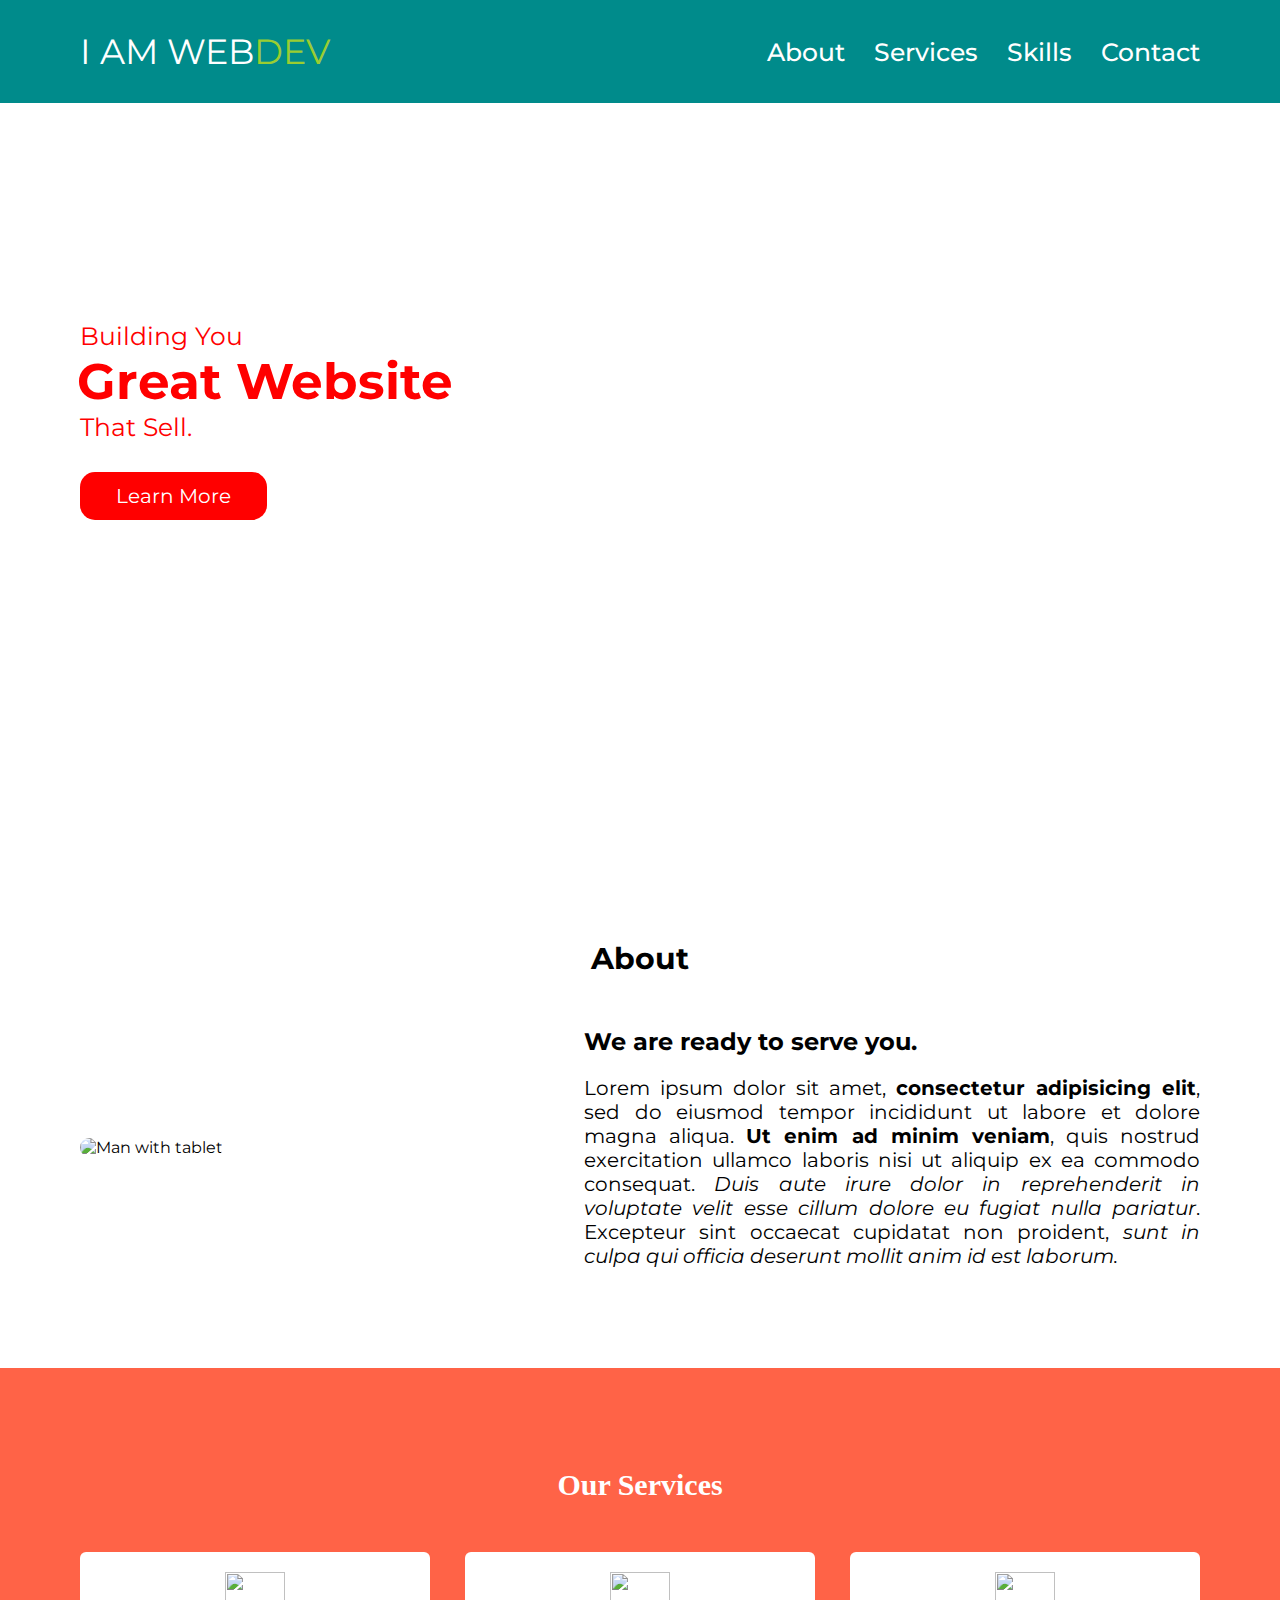
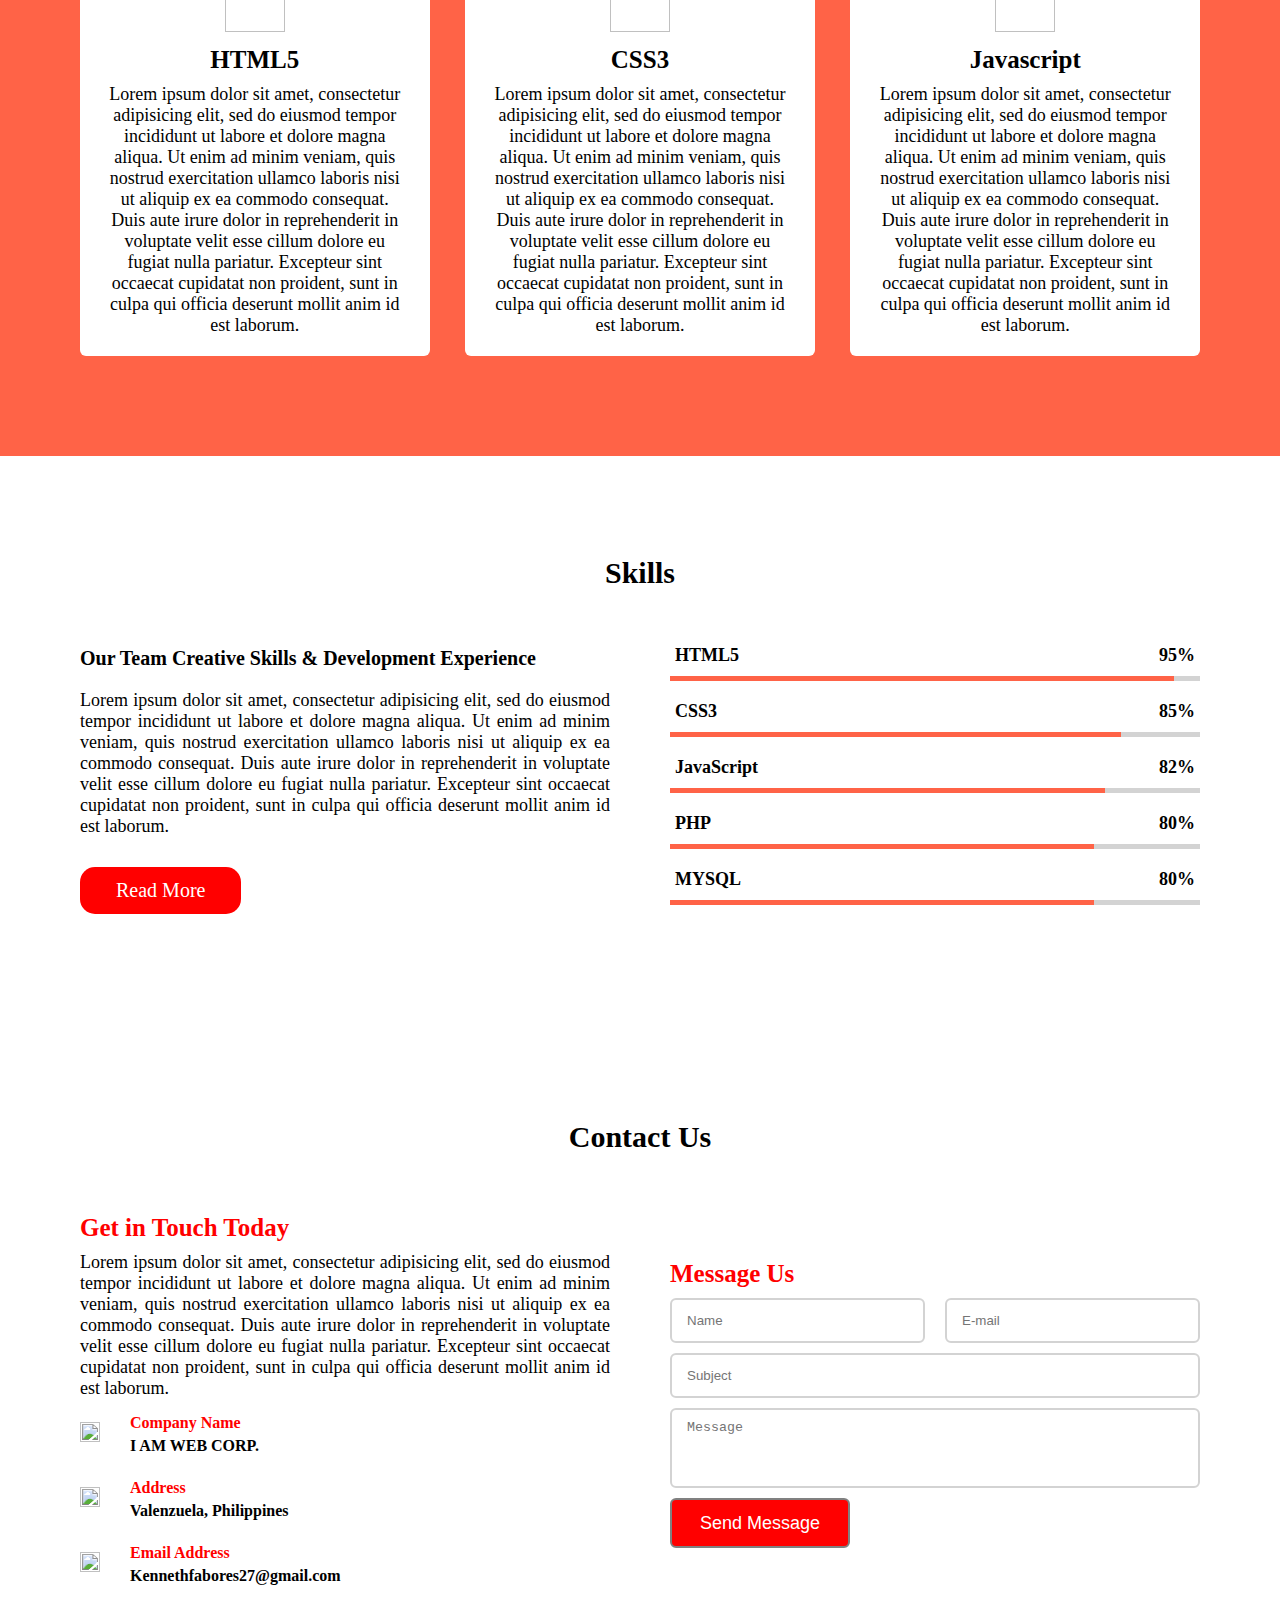
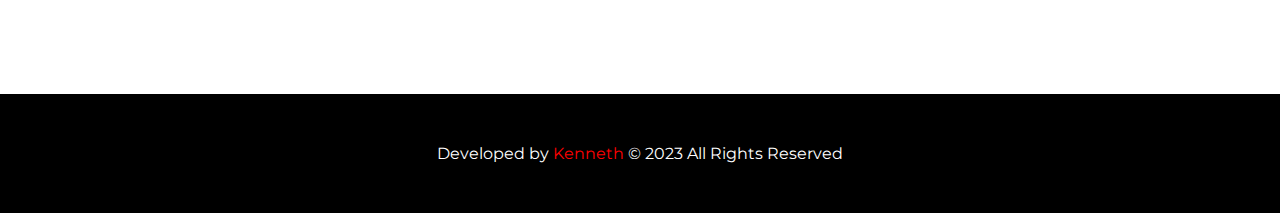
==== index.html @ 75ac0e03 "Rename sample.html to index.html" ====
<!DOCTYPE html>
<html lang="en">
<head>
	<meta charset="utf-8">
	<script src="D:\Kenneth Fabores\Training School\Computer Learn Today\Web Developer\Sample Program\Sample\Practice\jquery-3.6.4"></script>
	<meta name="viewport" content="width=device-width, initial-scale=1">
	<link rel="stylesheet" type="text/css" href="Sample.css">
	<script src="D:\Kenneth Fabores\Training School\Computer Learn Today\Web Developer\Sample Program\Sample\js\jquery3.6.4.js"></script>
	<title>Kenneth Fabores</title>

</head>
<body>
	<nav class="navbar">
		<div class="max-width">
			<div class="logo"><a href="#">I AM WEB<span>DEV</span></a></div>
	<ul class="menu">
		<li><a href="#About">About</a></li>
		<li><a href="#Services">Services</a></li>
		<li><a href="#Skills">Skills</a></li>
		<li><a href="#Contact">Contact</a></li>
	</ul>
		<div class="menu-btn">
			<img src="D:\Kenneth Fabores\Training School\Computer Learn Today\Web Developer\Sample Program\Sample\Images\menu-burger.png">
		</div>
	</div>
</nav>
	<!-- Home Section -->
	<section class="home" id="home">
		<div class="max-width">
			<div class="home-content">
			<div class="text-1">Building You</div>
			<div class="text-2">Great Website</div>
			<div class="text-3">That Sell.</div>
			<a href="#">Learn More</a>
			</div>
		</div>
	</section>
 <!-- About Section -->
	<section class="about" id="About">
		<div class="max-width">
 		<h1 class="title">About</h1>
 		<div class="about-content">
 			<div class="column left">
 				<img src="D:/Kenneth Fabores/Training School/Computer Learn Today/Web Developer/Sample Program/Sample/Images/profile-1.jpeg" alt="Man with tablet"></div>
 				<div class="column right">
 					<h2 class="text">We are ready to serve you.</h2>
 			<p>Lorem ipsum dolor sit amet, <strong>consectetur adipisicing elit</strong>, sed do eiusmod
 			tempor incididunt ut labore et dolore magna aliqua. <b>Ut enim ad minim veniam</b>,
 			quis nostrud exercitation ullamco laboris nisi ut aliquip ex ea commodo
 			consequat.<i> Duis aute irure dolor in reprehenderit in voluptate velit esse
 			cillum dolore eu fugiat nulla pariatur</i>. Excepteur sint occaecat cupidatat non
 			proident, <em>sunt in culpa qui officia deserunt mollit anim id est laborum.</em></p>
 			</div>
 			</div>
 			</div>
 	</section>
 <!-- Services Section -->
 	<section class="services" id="Services">
 		<div class="max-width">
 		<h2 class="title">Our Services</h2>
 		<div class="services-content">
 			<div class="card">
 				<div class="box">
 					<img src="D:/Kenneth Fabores/Training School/Computer Learn Today/Web Developer/Sample Program/Sample/Images/html5-brands.svg">
 					<div class="text">HTML5</div>
 			<p>Lorem ipsum dolor sit amet, consectetur adipisicing elit, sed do eiusmod
 			tempor incididunt ut labore et dolore magna aliqua. Ut enim ad minim veniam,
 			quis nostrud exercitation ullamco laboris nisi ut aliquip ex ea commodo
 			consequat. Duis aute irure dolor in reprehenderit in voluptate velit esse
 			cillum dolore eu fugiat nulla pariatur. Excepteur sint occaecat cupidatat non
 			proident, sunt in culpa qui officia deserunt mollit anim id est laborum.</p>
					</div>				
				</div> 	
				<div class="card">
 				<div class="box">
 					<img src="D:/Kenneth Fabores/Training School/Computer Learn Today/Web Developer/Sample Program/Sample/Images/css3-brands.svg">
 					<div class="text">CSS3</div>
 			<p>Lorem ipsum dolor sit amet, consectetur adipisicing elit, sed do eiusmod
 			tempor incididunt ut labore et dolore magna aliqua. Ut enim ad minim veniam,
 			quis nostrud exercitation ullamco laboris nisi ut aliquip ex ea commodo
 			consequat. Duis aute irure dolor in reprehenderit in voluptate velit esse
 			cillum dolore eu fugiat nulla pariatur. Excepteur sint occaecat cupidatat non
 			proident, sunt in culpa qui officia deserunt mollit anim id est laborum.</p>
					</div>				
				</div> 		
				<div class="card">
 				<div class="box">
 					<img src="D:/Kenneth Fabores/Training School/Computer Learn Today/Web Developer/Sample Program/Sample/Images/js-square-brands.svg">
 					<div class="text">Javascript</div>
 			<p>Lorem ipsum dolor sit amet, consectetur adipisicing elit, sed do eiusmod
 			tempor incididunt ut labore et dolore magna aliqua. Ut enim ad minim veniam,
 			quis nostrud exercitation ullamco laboris nisi ut aliquip ex ea commodo
 			consequat. Duis aute irure dolor in reprehenderit in voluptate velit esse
 			cillum dolore eu fugiat nulla pariatur. Excepteur sint occaecat cupidatat non
 			proident, sunt in culpa qui officia deserunt mollit anim id est laborum.</p>
					</div>				
				</div> 			
 			</div>
 		</div>
 	</section>
 <!-- Skills Section -->
 	<section class="skills" id="Skills">
 		<h2 class="title">Skills</h2>
 				<div class="max-width">
 					<div class="skills-content">
 						<div class="column left">
 							<div class="text"> Our Team Creative Skills & Development Experience
 							</div>
 						<p>Lorem ipsum dolor sit amet, consectetur adipisicing elit, sed do eiusmod
 						tempor incididunt ut labore et dolore magna aliqua. Ut enim ad minim veniam,
 						quis nostrud exercitation ullamco laboris nisi ut aliquip ex ea commodo
 						consequat. Duis aute irure dolor in reprehenderit in voluptate velit esse
 						cillum dolore eu fugiat nulla pariatur. Excepteur sint occaecat cupidatat non
 						proident, sunt in culpa qui officia deserunt mollit anim id est laborum.</p>
 						<a href="#"> Read More </a>
 						</div>
 						<div class="column right">
 						<div class="bar">
 							<div class="info">
 						<span> HTML5 </span>
 						<span> 95% </span>
 					</div>
 					<div class="line html"></div>
 				</div>
 						<div class="bar">
 							<div class="info">
 						<span> CSS3 </span>
 						<span> 85% </span>
 					</div>
 					 	<div class="line css"></div>
 				</div>
 						<div class="bar">
 							<div class="info">
 						<span> JavaScript </span>
 						<span> 82% </span>
 					</div>
 						<div class="line js"></div>
 				</div>
 						<div class="bar">
 							<div class="info">
 						<span> PHP </span>
 						<span> 80% </span>
 					</div>
 					 	<div class="line php"></div>
 				</div>
 						<div class="bar">
 							<div class="info">
 						<span> MYSQL </span>
 						<span> 80% </span>
 					</div>
 					<div class="line mysql"></div>
 				</div>
 			</div>
 		</div>
 	</section>
 	 <!-- Contact Section -->
 	<section class="contact" id="Contact">
 		<div class="max-width">
 		<h2 class="title">Contact Us</h2>
 			<div class="contact-content">
 			<div class="column left">
 				<div class="text">Get in Touch Today</div>
 			<p>Lorem ipsum dolor sit amet, consectetur adipisicing elit, sed do eiusmod
 			tempor incididunt ut labore et dolore magna aliqua. Ut enim ad minim veniam,
 			quis nostrud exercitation ullamco laboris nisi ut aliquip ex ea commodo
 			consequat. Duis aute irure dolor in reprehenderit in voluptate velit esse
 			cillum dolore eu fugiat nulla pariatur. Excepteur sint occaecat cupidatat non
 			proident, sunt in culpa qui officia deserunt mollit anim id est laborum.</p>
 			<div class="icons">
 				<div class="row">
 					<img src="D:\Kenneth Fabores\Training School\Computer Learn Today\Web Developer\Sample Program\Sample\Images\address-book-solid.svg">
 					<div class="info">
 						<div class="head">Company Name</div>
 						<div class="sub-title">I AM WEB CORP.</div>
 					</div>
 				</div>
 				<div class="row">
 					<img src="D:\Kenneth Fabores\Training School\Computer Learn Today\Web Developer\Sample Program\Sample\Images\map-marked-alt-solid.svg">
 					<div class="info">
 						<div class="head">Address</div>
 						<div class="sub-title">Valenzuela, Philippines</div>
 					</div>
 				</div>
 				<div class="row">
 					<img src="D:\Kenneth Fabores\Training School\Computer Learn Today\Web Developer\Sample Program\Sample\Images\envelope-open-text-solid.svg">
 					<div class="info">
 						<div class="head">Email Address</div>
 						<div class="sub-title">Kennethfabores27@gmail.com</div>
 					</div>
 				</div>
 			</div>	
 				</div>
 					<div class="column right">
 						<div class="text">Message Us</div>
 						<form action="#">
 							<div class="fields">
 							<div class="field name">
 								<input type="text" placeholder="Name" required>
 								</div>
 							<div class="field email">
 								<input type="email" placeholder="E-mail" required>
 								</div>
 							</div>
 							<div class="field">
 								<!-- <input type="date" placeholder="Subject" required> -->
 								<input type="text" placeholder="Subject" required>
 								</div>
 									<div class="field textarea">
 								<textarea cols="30" rows="10" placeholder="Message" required></textarea>
 							</div>
 							<div class="button">
 								<button type="submit"> Send Message
 								</button>
 								</div>
 						</form>
 				</div>
 			</div>
 		</div>
 	</section>


 	<footer>
 		<p>Developed by <span><a href="https://www.w3schools.com/" target="_blank">Kenneth</a></span> &copy; 2023 All Rights Reserved</p>
 	</footer>
	<script src="D:\Kenneth Fabores\Training School\Computer Learn Today\Web Developer\Sample Program\Sample\js\scripts.js"></script>
</body>
</html>
---- Sample.css ----
@import url('https://fonts.googleapis.com/css2?family=Montserrat:ital,wght@0,200;0,300;0,400;0,700;1,400&display=swap');
*{
	margin: 0;
	padding: 0;
	box-sizing: border-box;
	text-decoration: none;
}
.max-width{
	max-width: 1300px;
	padding: 0 80px;
	margin: auto;
}
/*Style for Navigation bar*/
.navbar{
	position: fixed; 
/*	Nag aadjust siya kapag relative*/
/*	Z-index = Pag kapatong patong*/
	width: 100%;
	padding: 30px 0;
	font-family: 'Montserrat', sans-serif;
	background: darkcyan;
	z-index: 1;
}
.navbar.sticky{
	padding: 15px;
	background: tomato;

}
.navbar .max-width{
	display: flex;
	align-items: center;
	justify-content: space-between;
}
.navbar .logo a{
	color: white;
	font-size: 35px;
	font-weight: 100px;
}
.navbar .logo a:hover{
	color: red;
}
.navbar .logo a span{
	color: yellowgreen;
}
.navbar .logo a span:hover{
	color: greenyellow;
}
.navbar .menu li{
	list-style: none;
	display: inline-block;
}
.navbar .menu li a{
	display: block;
	color: white;
	font-size: 25px;
	font-weight: 500;
	margin-left: 25px;
	transition: all 0.3s linear;
}
.navbar .menu li a:hover{
	color: red;
}
/* Menu button	*/
.menu-btn{
	cursor:pointer;
}




/*Style for Home Section*/
.home{
	display: flex;
	background: url("D:/Kenneth Fabores/Training School/Computer Learn Today/Web Developer/Sample Program/Sample/Images/banner.jpg") no-repeat center;
	height: 100vh;
	color: red;
	min-height: 500px;
	max-height: 840px;
	background-size: cover;
	background-attachment: fixed;
	font-family: 'Montserrat', sans-serif;
}
.home .max-width{
	margin: auto 0 auto 30px;
}
.home .home-content .text-1{
	font-size: 25px;
}
.home .home-content .text-2{
	font-size: 50px;
	font-weight: 700;
	margin-left: -3px;
}
.home .home-content .text-3{
	font-size: 25px;
}
.home .home-content a{
	display: inline-block;
	background: red;
	color: white;
	font-size: 20px;
	padding: 12px 36px;
	margin-top: 30px;
	border-radius: 15px;
 	transition: all 0.3s ease;
}
.home .home-content a:hover{
	color: white;
	background: turquoise;
}
/*Style for About Section*/
section{
	padding: 100px 0;
}
.about{
	font-family: 'Montserrat', sans-serif;
	display: flex;
	background: url("D:/Kenneth Fabores/Training School/Computer Learn Today/Web Developer/Sample Program/Sample/Images/banner-5.jpg") no-repeat center;
/*	height: 100vh;*/
/*	min-height: 500px;*/
	background-size: cover;
	background-attachment: scroll;
}
.about .title{
	text-align: center;
	font-size: 30px;
	padding-bottom: 50px;
}
.about .about-content{
	display: flex;
	flex-wrap: wrap;
	align-items: center;
	justify-content: space-between;
}
.about .about-content .left{
	width: 45%;
}
.about .about-content .left img{
	height: 300px;
	width: 300px;
	object-fit: cover;
	border-radius: 18px;
}
.about .about-content .right{
	width: 55%;
}
.about .about-content .right .text{
	margin-bottom: 20px;
}
.about .about-content .right p{
	font-size: 20px;
	text-align: justify;
}
/*Style for About Section*/
.services{
	color: black;
/*	background: plum;*/
	background: tomato;
}
.services .title{
	font-family: font-family: 'Montserrat', sans-serif;
	color: white;
	text-align: center;
	font-size: 30px;
	font-weight: 30px;
	padding-bottom: 50px;
}
.services .services-content{
	display: flex;
	flex-wrap: wrap;
	align-items: center;
	justify-content: space-between;
}
.services .services-content .card{
	width: calc(33% - 20px);
	background: white;
	text-align: center;
	border-radius: 6px;
	padding: 20px 25px;
}
.services .services-content .card:hover{
	background: aqua;
/*	background: salmon;	*/
}
.services .services-content .card .box{
	transition: all 0.3s ease;
}
.services .services-content .card .box:hover{
	transform: scale(1.05);
}
.services .services-content .card img{
	height: 60px;
	width: 60px;
}
.services .services-content .text{
	font-family: font-family: 'Montserrat', sans-serif;
	font-size: 25px;
	font-weight: 600;
	margin: 10px;
}
.services .services-content p{
	font-family: font-family: 'Montserrat', sans-serif;
	font-size: 18px;
}
/*Style for Skills Section*/
.skills{
	font-family: font-family: 'Montserrat', sans-serif;
	font-size: 18px;

}
.skills .title{
	text-align: center;
	font-size: 30px;
	padding-bottom: 50px;	
}
.skills .skills-content{
	display: flex;
	flex-wrap: wrap;
	align-items: center;
	justify-content: space-between;
}
.skills .skills-content .column{
	width: calc(50% - 30px);
}
.skills .skills-content .left .text{
	font-size: 20px;
	font-weight: 600;
	margin-bottom: 20px;
}
.skills .skills-content .left p{
	text-align: justify;
	font-size: 18px;
}
.skills .skills-content a{
	display: inline-block;
	background: red;
	color: white;
	font-size: 20px;
	padding: 12px 36px;
	margin-top: 30px;
	border-radius: 15px;
}
.skills .skills-content a:hover{
	color: white;
	background: turquoise;
}
.skills .skills-content .right .bar{
	margin-bottom: 15px;
}
.skills .skills-content .right .info{
	display: flex;
	margin-bottom: 5px;
	align-items: center;
	justify-content: space-between;
}
.skills .skills-content .right .info:hover{
	color: red;
}
.skills .skills-content .right span{
	font-weight: 600;
	font-size: 18px;
	padding: 5px;
}
.skills .skills-content .right .line{
	height: 5px;
	width: 100%;
	background: lightgray;
	position: relative;
}
.skills .skills-content .right .line::before{
	content: "";
	position: absolute;
	height: 100%;
	left: 0;
	right: 0;
	background: tomato;
}
.skills .skills-content .right .html::before{
	width: 95%;
}
.skills .skills-content .right .css::before{
	width: 85%;
}
.skills .skills-content .right .js::before{
	width: 82%;
}
.skills .skills-content .right .php::before{
	width: 80%;
}
.skills .skills-content .right .mysql::before{
	width: 80%;
}
/*Contact Styling*/
.contact{
/*	font-family: font-family: 'Montserrat', sans-serif;
	background: pink;*/
	display: flex;
	background: url("D:/Kenneth Fabores/Training School/Computer Learn Today/Web Developer/Sample Program/Sample/Images/banner-4.jpg") no-repeat center;
/*	height: 100vh;
	min-height: 500px;*/
	background-size: cover;
	background-attachment: fixed;
}
.contact .title{
	text-align: center;
	font-size: 30px;
	padding-bottom: 50px;	
}
.contact .contact-content{
	display: flex;
	flex-wrap: wrap;
	align-items: center;
	justify-content: space-between;
}
.contact .contact-content .column{
	width: calc(50% - 30px);
}
.contact .contact-content .column .text{
	font-size: 25px;
	font-weight: 600;
	margin: 10px 0;
	color: red;
}
.contact .contact-content .left p{
	font-size: 18px;
	text-align: justify;
}
.contact .contact-content .row{
	display: flex;
	height: 65px;
	align-items: center;
}
.contact .contact-content .row .info{
	margin-left: 30px;
}
.contact .contact-content .left img{
	height: 20px;
	width: 20px;
}
.contact .contact-content .info .head{
	color: red;
	font-weight: 600;
	padding: 5px 0;
}
.contact .contact-content .info .sub-title{
	font-weight: 600;
}

.contact .right form .fields{
	display: flex;

}

.contact .right form .field,
.contact .right form .fields .field{
	height: 45px;
	width: 100%;
	margin-bottom: 10px;
}

.contact .right form .textarea{
	height: 80px;
	width: 100%;
}

.contact .right form .name{
	margin-right: 10px;
}
.contact .right form .email{
	margin-left: 10px;
}
.contact .right form .field input,
.contact .right form .textarea textarea{
	height: 100%;
	width: 100%;
	border: 2px solid lightgray;
	border-radius: 6px;
	outline: none;
	padding: 0 15px;
}
.contact .right form .field input:focus,
.contact .right form .textarea textarea:focus{
	border-color: red;
}
.contact .right form .textarea textarea{
	padding-top: 10px;
	resize: none;
}
.contact .right form .button{
	height: 50px;
	width: 180px;
}

 .contact .right form .button button{
 	width: 100%;
 	height: 100%;
 	background: red;
 	border: 2px solid gray;
 	outline: none;
 	color: white;
 	font-size: 18px;
 	border-radius: 6px;
 	cursor: pointer;     /* 	magkakaroon ng pointer*/
}
.contact .right form .button button:hover{
	color: white;
	border: 2px solid white;
	background: turquoise;
}

/*Footer Styling*/
footer{
		font-family: 'Montserrat', sans-serif;
		color: white;
		text-align: center;
		background: black;
		padding: 50px 25px;
}
footer span a{
	color: red;
}
footer span a:hover{
	text-decoration: underline;
}

/*Responsive Media Query - Kung ano screen size na ginagamit kusa siya nag
Adjust*/

@media (max-width: 1920px){
	.home .max-width{
		margin-left: 0px;
	}
	.menu-btn{
		display: none;
/*		z-index kung sino nakapatong sa harap*/
		z-index: 999;
	}
}
/*Css kung ano last value na binasa nya selector at binigay na parameter or 
properties ayun yung natatandaan nya*/
@media(max-width: 1104px){
	.about .about-content .left img{
		height: 350px;
		width: 350px;
	}
}
@media (max-width: 991px){
	.max-width{
		padding: 0 50px;
	}
}

@media (max-width: 947px){
	.menu-btn{
		display: block;
/*		z-index kung sino nakapatong sa harap*/
		z-index: 999;
	}
	.navbar .menu{
		position: fixed;
		height: 80vh;
/*		VH ay Gagamitin nya space ay pataas*/
		width: 100%;
		left: -100%;
		top: 0;
		background: black;
		opacity: 90%;
		padding-top: 80px;
		text-align: center;
		transition: all 0.3s ease;
	}
	.navbar .menu.active{
		left: 0;
	}
	.navbar .menu li{
		display: block;
	}
	.navbar .menu li a{
		display: inline-block;
		margin: 20px;
	}
	.home .home-content .text-2{
		font-size: 35px;
	}
	.home .home-content a{
		font-size: 18px;
		padding: 10px 30px;
	}
	.max-width{
		max-width: 930px;
	}
	.about .about-content .column{
		width: 100%;
	}
	.about .about-content .left{
		display: flex;
		justify-content: center;
		margin: 0 auto 60px;
	}
	.about .about-content .right{
		flex: 100%;
	}
	.services .services-content .card{
		width: calc(50% - 10px);
/*		50% tapos mag minus ng 10%*/
		margin-bottom: 35px;	
	}
	.skills .skills-content .column,
	.contact .contact-content .column{
		width: 100%;
		margin-bottom: 35px;
	}
}
@media (max-width: 690px){
	.max-width{
		padding: 0 23px;
	}
	.services .services-content .card{
	 width:  100%;
	}
}
@media (max-width: 500px){
	.contact .right form .fields{
		flex-direction: column;
	}
	.contact .right form .name,
	.contact .right form .email{
		margin: 0;
	}
}
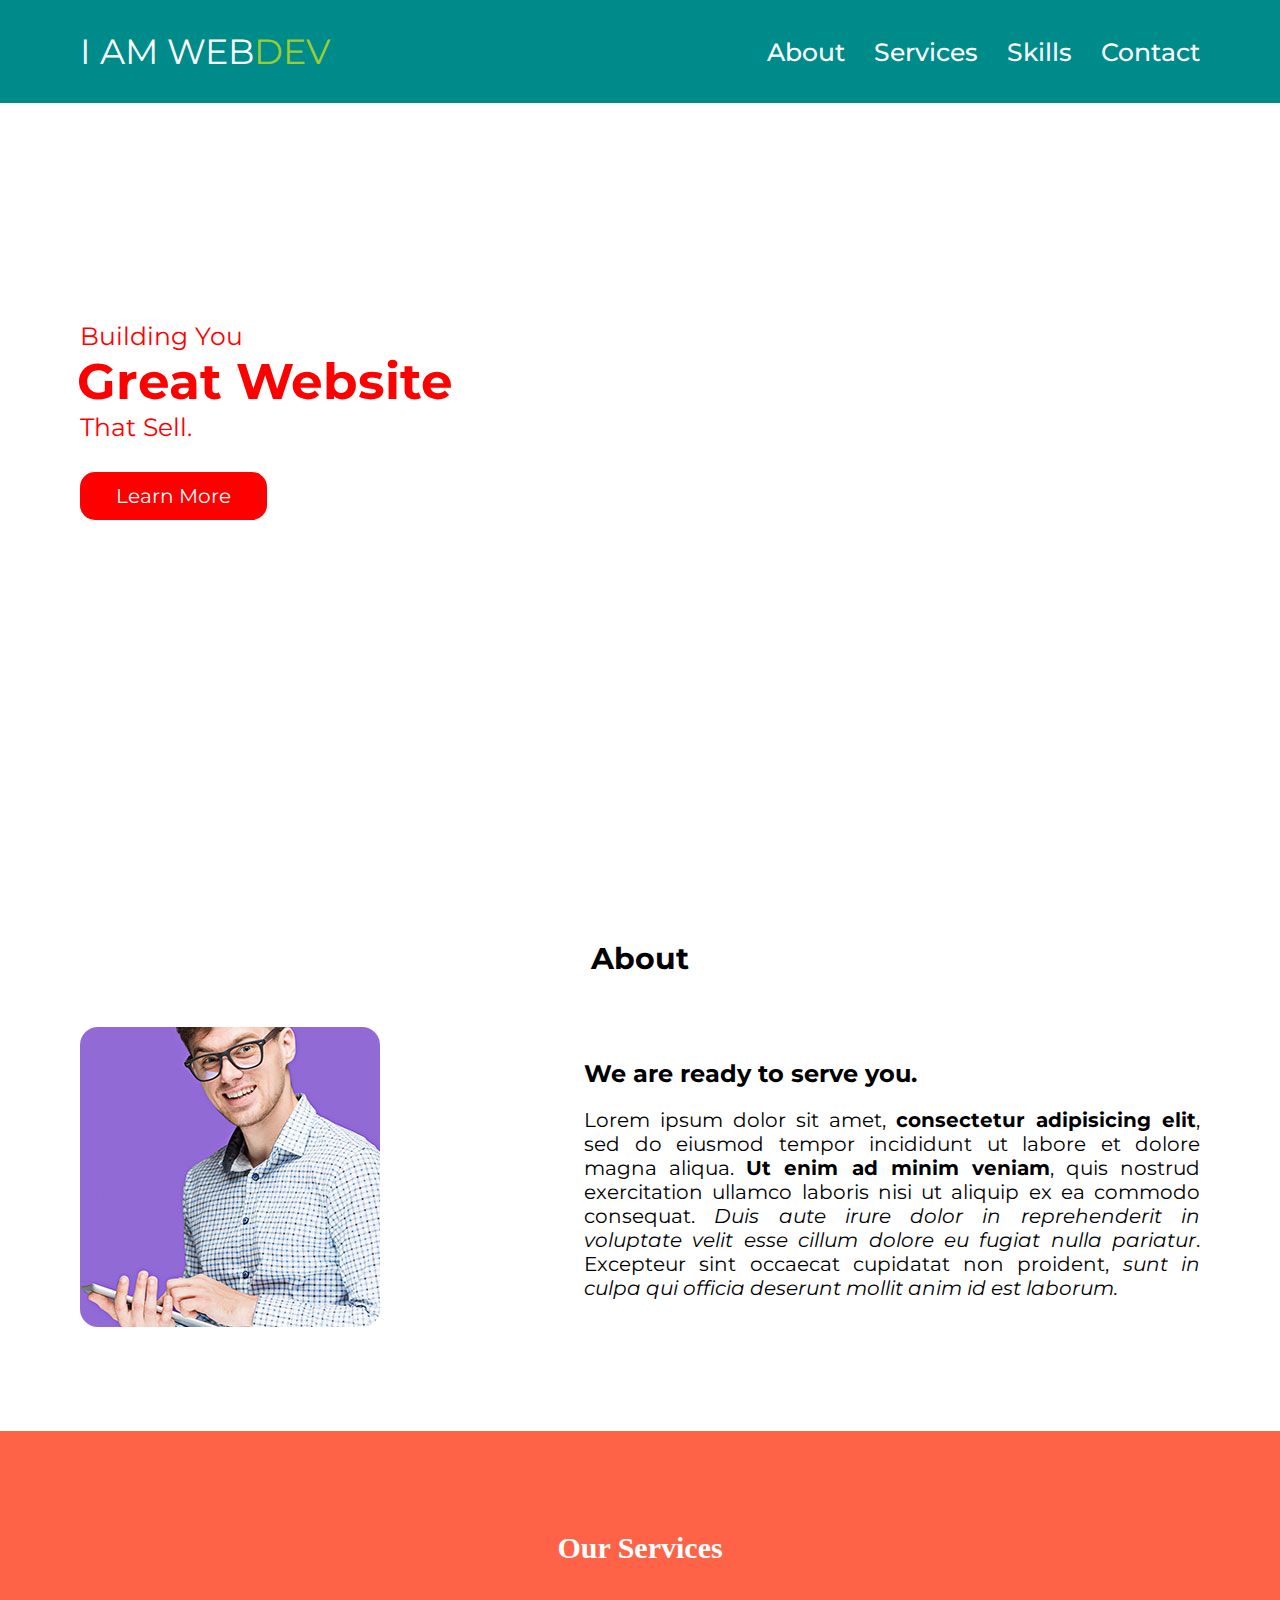
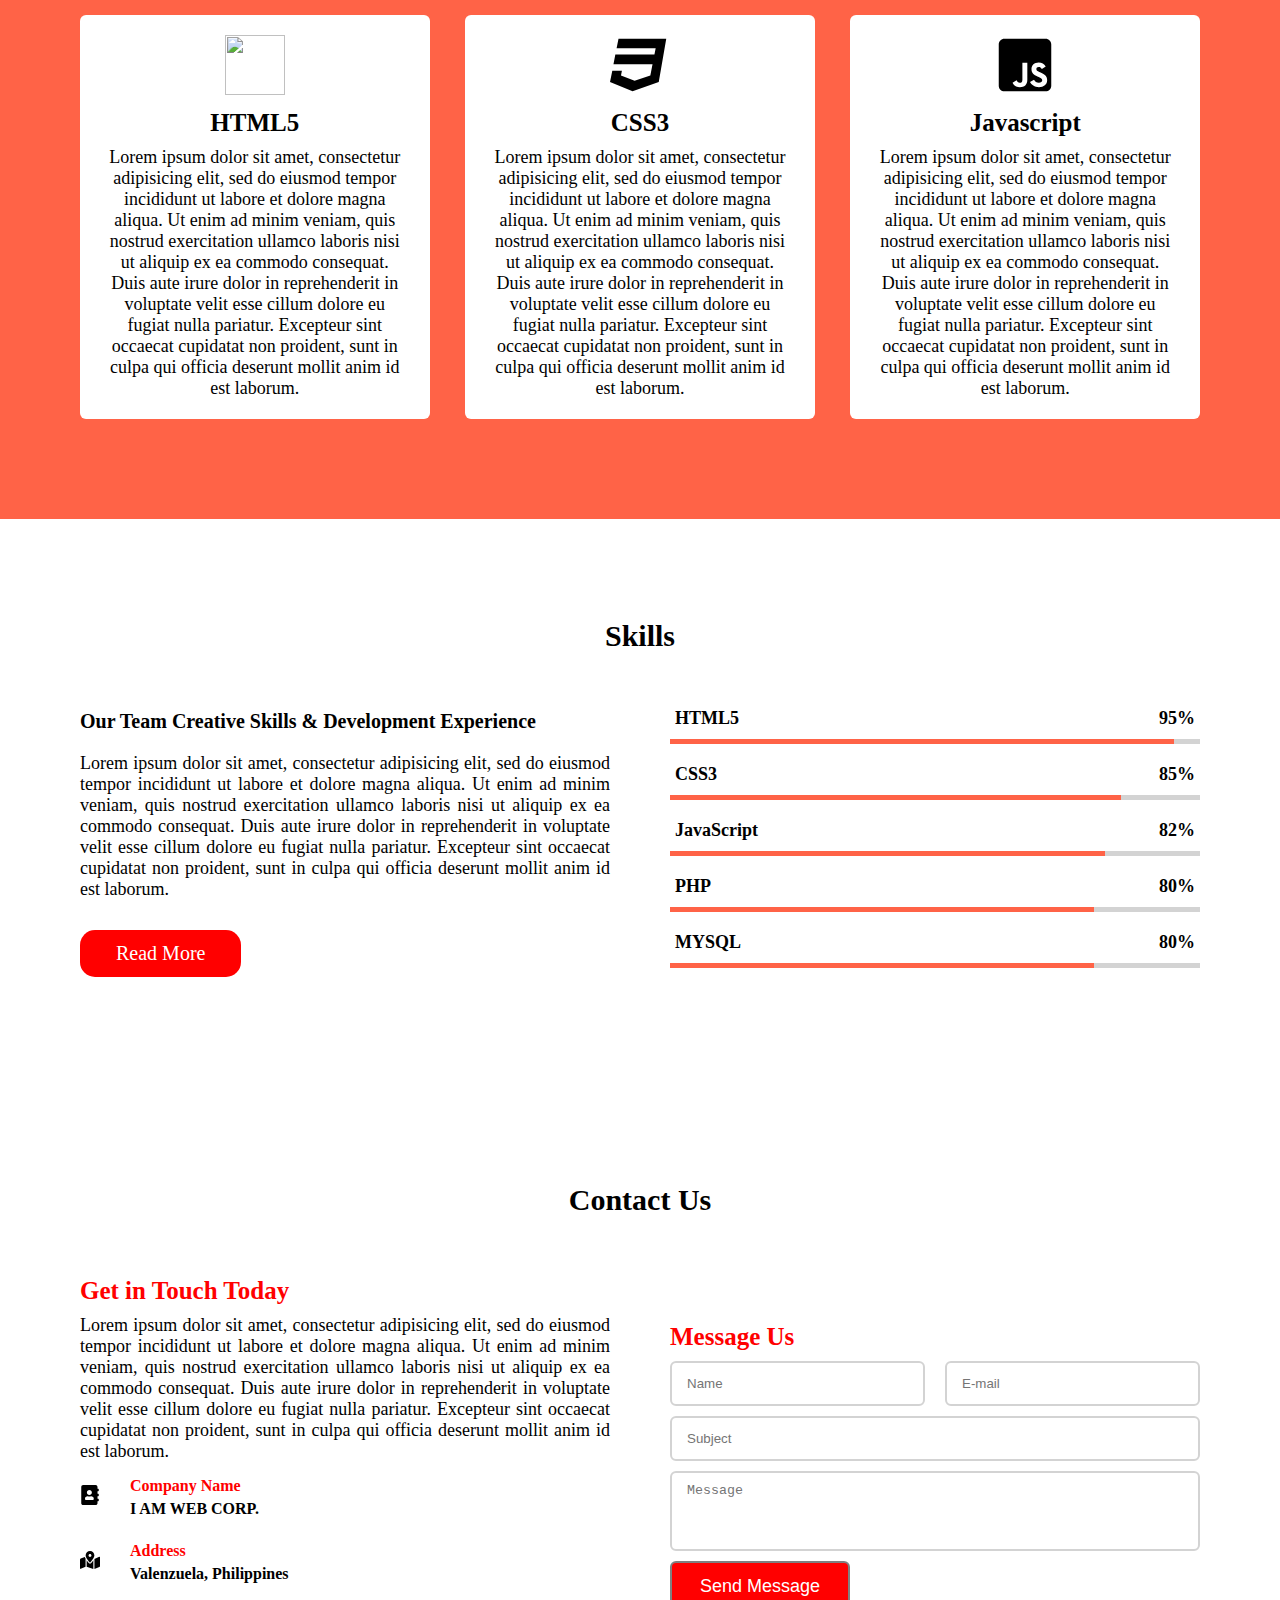
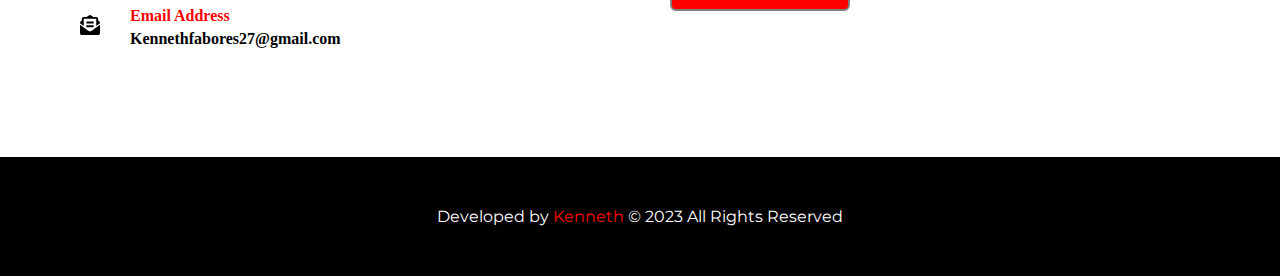
==== commit 5c9eaccc: "Update index.html" ====
--- a/index.html
+++ b/index.html
@@ -2,10 +2,10 @@
 <html lang="en">
 <head>
 	<meta charset="utf-8">
-	<script src="D:\Kenneth Fabores\Training School\Computer Learn Today\Web Developer\Sample Program\Sample\Practice\jquery-3.6.4"></script>
+	<script src="Practice\jquery-3.6.4"></script>
 	<meta name="viewport" content="width=device-width, initial-scale=1">
 	<link rel="stylesheet" type="text/css" href="Sample.css">
-	<script src="D:\Kenneth Fabores\Training School\Computer Learn Today\Web Developer\Sample Program\Sample\js\jquery3.6.4.js"></script>
+	<script src="js\jquery3.6.4.js"></script>
 	<title>Kenneth Fabores</title>
 
 </head>
@@ -20,7 +20,7 @@
 		<li><a href="#Contact">Contact</a></li>
 	</ul>
 		<div class="menu-btn">
-			<img src="D:\Kenneth Fabores\Training School\Computer Learn Today\Web Developer\Sample Program\Sample\Images\menu-burger.png">
+			<img src="Images\menu-burger.png">
 		</div>
 	</div>
 </nav>
@@ -41,7 +41,7 @@
  		<h1 class="title">About</h1>
  		<div class="about-content">
  			<div class="column left">
- 				<img src="D:/Kenneth Fabores/Training School/Computer Learn Today/Web Developer/Sample Program/Sample/Images/profile-1.jpeg" alt="Man with tablet"></div>
+ 				<img src="Images/profile-1.jpeg" alt="Man with tablet"></div>
  				<div class="column right">
  					<h2 class="text">We are ready to serve you.</h2>
  			<p>Lorem ipsum dolor sit amet, <strong>consectetur adipisicing elit</strong>, sed do eiusmod
@@ -61,7 +61,7 @@
  		<div class="services-content">
  			<div class="card">
  				<div class="box">
- 					<img src="D:/Kenneth Fabores/Training School/Computer Learn Today/Web Developer/Sample Program/Sample/Images/html5-brands.svg">
+ 					<img src="nethskieee.github.io/Images/html5-brands.svg">
  					<div class="text">HTML5</div>
  			<p>Lorem ipsum dolor sit amet, consectetur adipisicing elit, sed do eiusmod
  			tempor incididunt ut labore et dolore magna aliqua. Ut enim ad minim veniam,
@@ -73,7 +73,7 @@
 				</div> 	
 				<div class="card">
  				<div class="box">
- 					<img src="D:/Kenneth Fabores/Training School/Computer Learn Today/Web Developer/Sample Program/Sample/Images/css3-brands.svg">
+ 					<img src="Images/css3-brands.svg">
  					<div class="text">CSS3</div>
  			<p>Lorem ipsum dolor sit amet, consectetur adipisicing elit, sed do eiusmod
  			tempor incididunt ut labore et dolore magna aliqua. Ut enim ad minim veniam,
@@ -85,7 +85,7 @@
 				</div> 		
 				<div class="card">
  				<div class="box">
- 					<img src="D:/Kenneth Fabores/Training School/Computer Learn Today/Web Developer/Sample Program/Sample/Images/js-square-brands.svg">
+ 					<img src="Images/js-square-brands.svg">
  					<div class="text">Javascript</div>
  			<p>Lorem ipsum dolor sit amet, consectetur adipisicing elit, sed do eiusmod
  			tempor incididunt ut labore et dolore magna aliqua. Ut enim ad minim veniam,
@@ -168,21 +168,21 @@
  			proident, sunt in culpa qui officia deserunt mollit anim id est laborum.</p>
  			<div class="icons">
  				<div class="row">
- 					<img src="D:\Kenneth Fabores\Training School\Computer Learn Today\Web Developer\Sample Program\Sample\Images\address-book-solid.svg">
+ 					<img src="Images\address-book-solid.svg">
  					<div class="info">
  						<div class="head">Company Name</div>
  						<div class="sub-title">I AM WEB CORP.</div>
  					</div>
  				</div>
  				<div class="row">
- 					<img src="D:\Kenneth Fabores\Training School\Computer Learn Today\Web Developer\Sample Program\Sample\Images\map-marked-alt-solid.svg">
+ 					<img src="Images\map-marked-alt-solid.svg">
  					<div class="info">
  						<div class="head">Address</div>
  						<div class="sub-title">Valenzuela, Philippines</div>
  					</div>
  				</div>
  				<div class="row">
- 					<img src="D:\Kenneth Fabores\Training School\Computer Learn Today\Web Developer\Sample Program\Sample\Images\envelope-open-text-solid.svg">
+ 					<img src="Images\envelope-open-text-solid.svg">
  					<div class="info">
  						<div class="head">Email Address</div>
  						<div class="sub-title">Kennethfabores27@gmail.com</div>
@@ -222,6 +222,6 @@
  	<footer>
  		<p>Developed by <span><a href="https://www.w3schools.com/" target="_blank">Kenneth</a></span> &copy; 2023 All Rights Reserved</p>
  	</footer>
-	<script src="D:\Kenneth Fabores\Training School\Computer Learn Today\Web Developer\Sample Program\Sample\js\scripts.js"></script>
+	<script src="Sample\js\scripts.js"></script>
 </body>
 </html>
